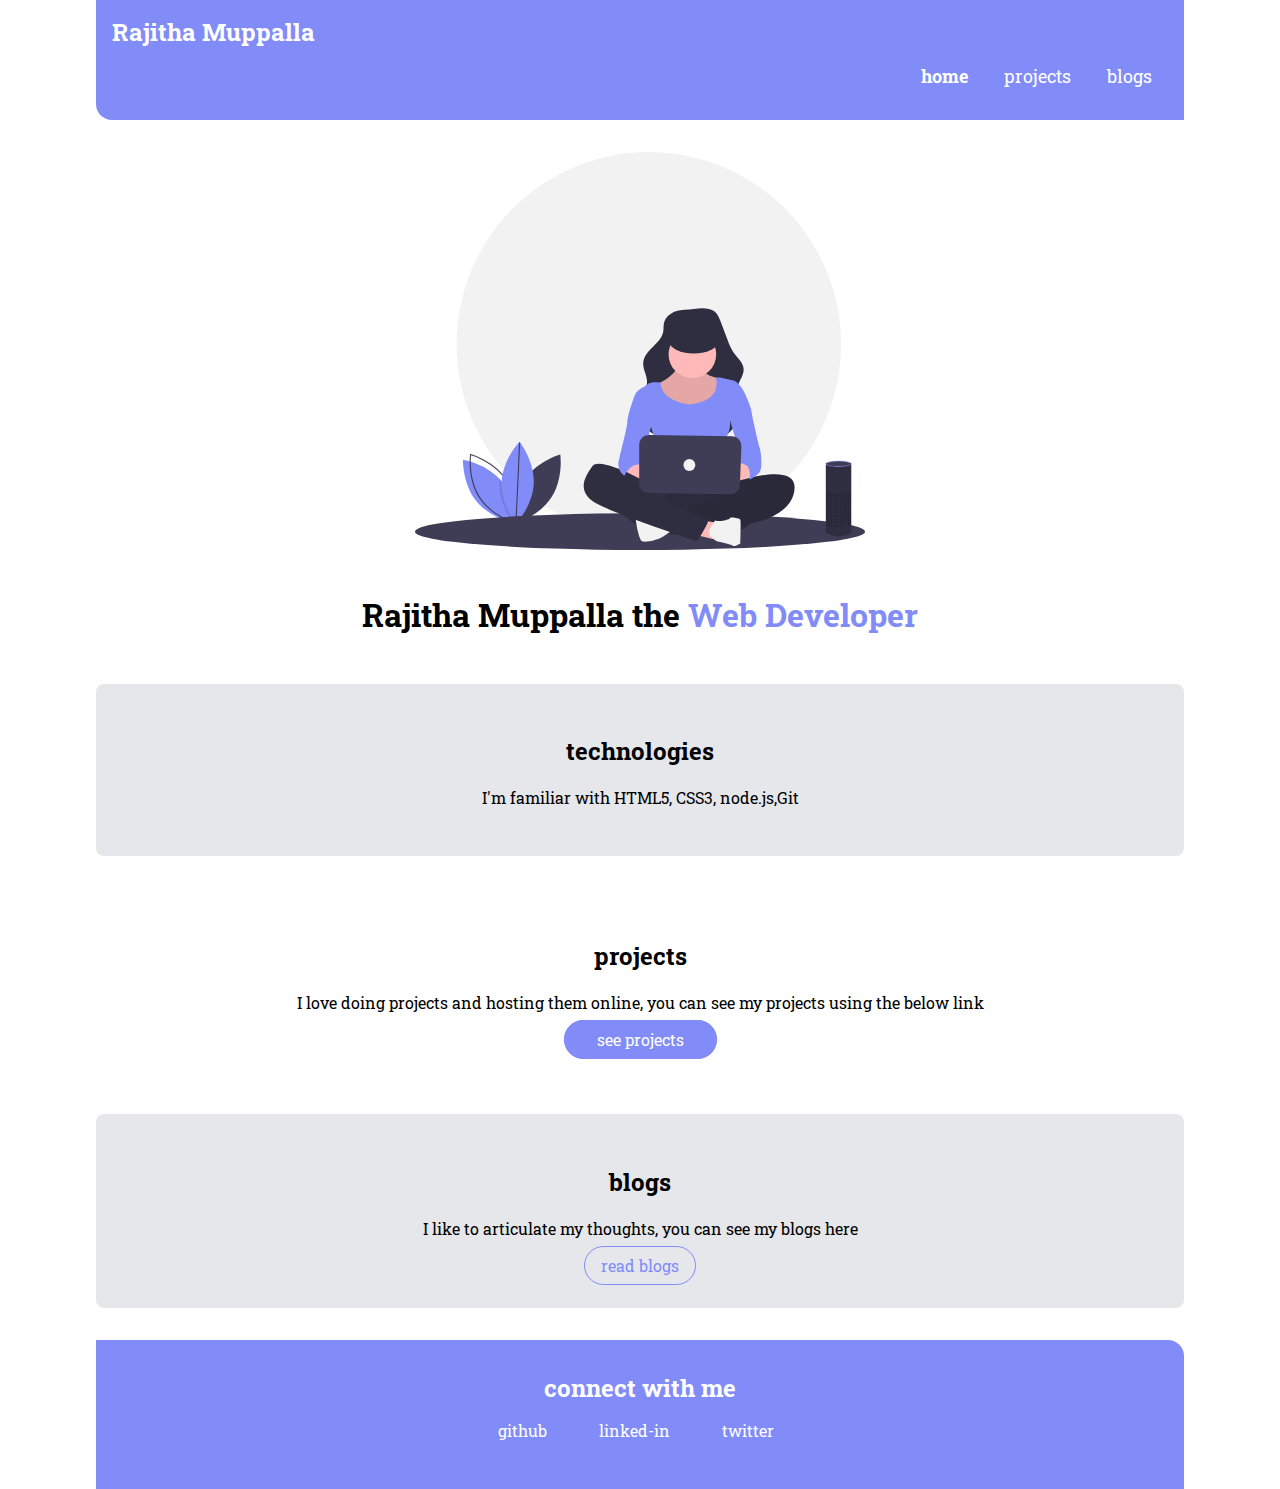
==== index.html @ aafe9238 "added new blog" ====
<!DOCTYPE html>
<html lang="en">
<head>
    <meta charset="UTF-8">
    <meta http-equiv="X-UA-Compatible" content="IE=edge">
    <meta name="viewport" content="width=device-width, initial-scale=1.0">
    <title>Document</title>
    <link href="style.css" rel="stylesheet">
</head>
<body>
<nav class="navigation container"> 
  <div class="brand">Rajitha Muppalla</div>
  <ul  class="nav-right">
      <li class="inline margin active-link"><a class="nav-links" href=index.html>home</a></li>
      <li class="inline margin"><a class="nav-links" href=projects.html>projects</a></li>
      <li class="inline margin"><a class="nav-links" href=blogs.html>blogs</a></li>
  </ul>  
</nav>
<header>
    <img  class="image" src="/lib/images/image.svg"/>
    <h2 class="header">Rajitha Muppalla the <span style="color:var(--primary-color)">Web Developer</span></h2>
</header>
<section class="greysection">
    <h2 class="heading">technologies</h2>
    <p>I'm familiar with HTML5, CSS3, node.js,Git</p>

</section>

<section class="section">
    <h2>projects</h2>
    <p class>I love doing projects and hosting them online, you can see my projects using the below link </p>
    <a class="link" href="projects.html">see projects</a>
    </section>
    <section class="greysection">
        <h2>blogs</h2>
        <p>I like to articulate my thoughts, you can see my blogs here</p>
        <a class="blog-link" href="blogs.html">read blogs</a>
    </section>
    <footer class="footer">
        <div class="footer-header">connect with me</div>
        <ul class="social">
            <li class="inline social-links"><a class="git" href="https://github.com/Rajitha04">github</a></li>
            <li class="inline social-links"><a class="git" href="https://github.com/Rajitha04">linked-in</a></li>
            <li class="inline social-links"><a class="git" href="https://github.com/Rajitha04">twitter</a></li>
            
        </ul>
        
        </footer>
</body>
</html>
---- style.css ----
@import url('https://fonts.googleapis.com/css2?family=Roboto+Slab&display=swap');
body{
    font-family: 'Roboto Slab', 
    serif;
    max-width: 85%;
    margin: 0px auto;
}
:root{
    --primary-color:
    
#818CF8;
    --grey-color:
    #E5E7EB;
    --heading-color:#6B7280;
}
.active-link{
    font-weight:bolder;
    font-size: x-large;
}
.blog-link{
    
        color:var(--primary-color);
        width:max-content;
        box-sizing:border-box;
        border:1px solid var(--primary-color);
        padding:0.5rem 1rem;
        border-radius: 2rem;;
        text-decoration: none; 
     
     
}
.container{
    padding-left: 1rem;
    padding-right: 1rem;
}
.container-centre{
    max-width: 600px;;
    margin:auto;
}
.blog-header{
    text-align: center;
    font-size:xx-large;
    padding-top: 3rem;
}
 .date{
    text-align: center;
    font-size: medium;
    padding-top: 0rem;
    margin-top: 0rem;

}
.header{
    text-align:center;
    padding-top: 1rem;
    padding-bottom: 1rem;
    color: var(--header-color);
    font-size:xx-large;
}
.image{
    max-width: 450px;
    display: block;
    margin: auto;
    padding-top: 2rem;
}
.link-primary{
    text-decoration: none;
    padding:0.5rem 1rem 0.5rem 1rem;
    color:white;
    background-color:var(--primary-color);
    border-radius: 0.5rem;
    width: 1800px;
    
}

.link-secondary{
    text-decoration:none;
    border-radius: 0.5rem;
    color:var(--primary-color);
    padding:0.5rem 1rem 0.5rem 1rem;
    border: 1px solid var(--primary-color);
    width:max-content;
}
hr{
    margin: 2rem 0rem;
}

.non-bullet{
    list-style: none;
}
.inline{
    display: inline;
}
.margin{
    margin: 1rem;
    text-decoration: none;
    color: white;
    font-size: large;
}
.brand{
    font-size: x-large;
    font-weight: bold;
}
.navigation{
    background-color:var(--primary-color);
    color: white;
    padding: 1rem;
    border-bottom-left-radius: 1rem;
    margin: auto;
}
  .nav-links{
    text-decoration: none;
    color: white;

  }  

.nav-right{
    text-align: right;
}
.section{
    text-align: center;
    padding: 2rem;
    margin: 2rem 0rem;
    color: black;
    border-radius: 0.5rem;
}
.greysection{
    background-color:var(--grey-color);
    color: black;
    text-align: center;
    padding: 2rem;
    margin: 2rem 0rem;
    border-radius: 0.5rem;
}
.footer{
    background-color:var(--primary-color);
    text-align: center;
    padding:2rem 1rem;
    color:white;
    border-top-right-radius: 1rem;
border:2rem 2rem;

}
.text{
    padding-bottom: 1.5rem;
}
.para{
    display: block;
    margin-block-start: 1rem;
    margin-block-end: 1rem;
    margin-inline-start: 0px;
    margin-inline-end: 0px;
    padding-bottom: 1.5rem;
}
.body{
    background-color: black;
    color:white;
}
.link{
   color:white;
   box-sizing:border-box;
   border:1px solid var(--primary-color);
   width:max-content;
   border-radius: 2rem;
   padding:0.5rem 2rem;
   text-decoration: none;  
   background-color: var(--primary-color);
}
.footer-header{
    font-size: x-large;
    font-weight: bold;
}
.git{
    text-decoration: none;
    color: white;
}
.social-links{
    padding-right: 3rem;
    text-align: center;
    font-weight: large;
    font-size: bold;
    
}
.chai{
    display: block;
    background-color: orangered;
    color: white;
    text-align: center;
    padding:1rem 1rem;
    border-top-left-radius: 2rem;
    border-bottom-right-radius: 0.5rem;
    font-weight: bold;
    font-size: x-large;
}
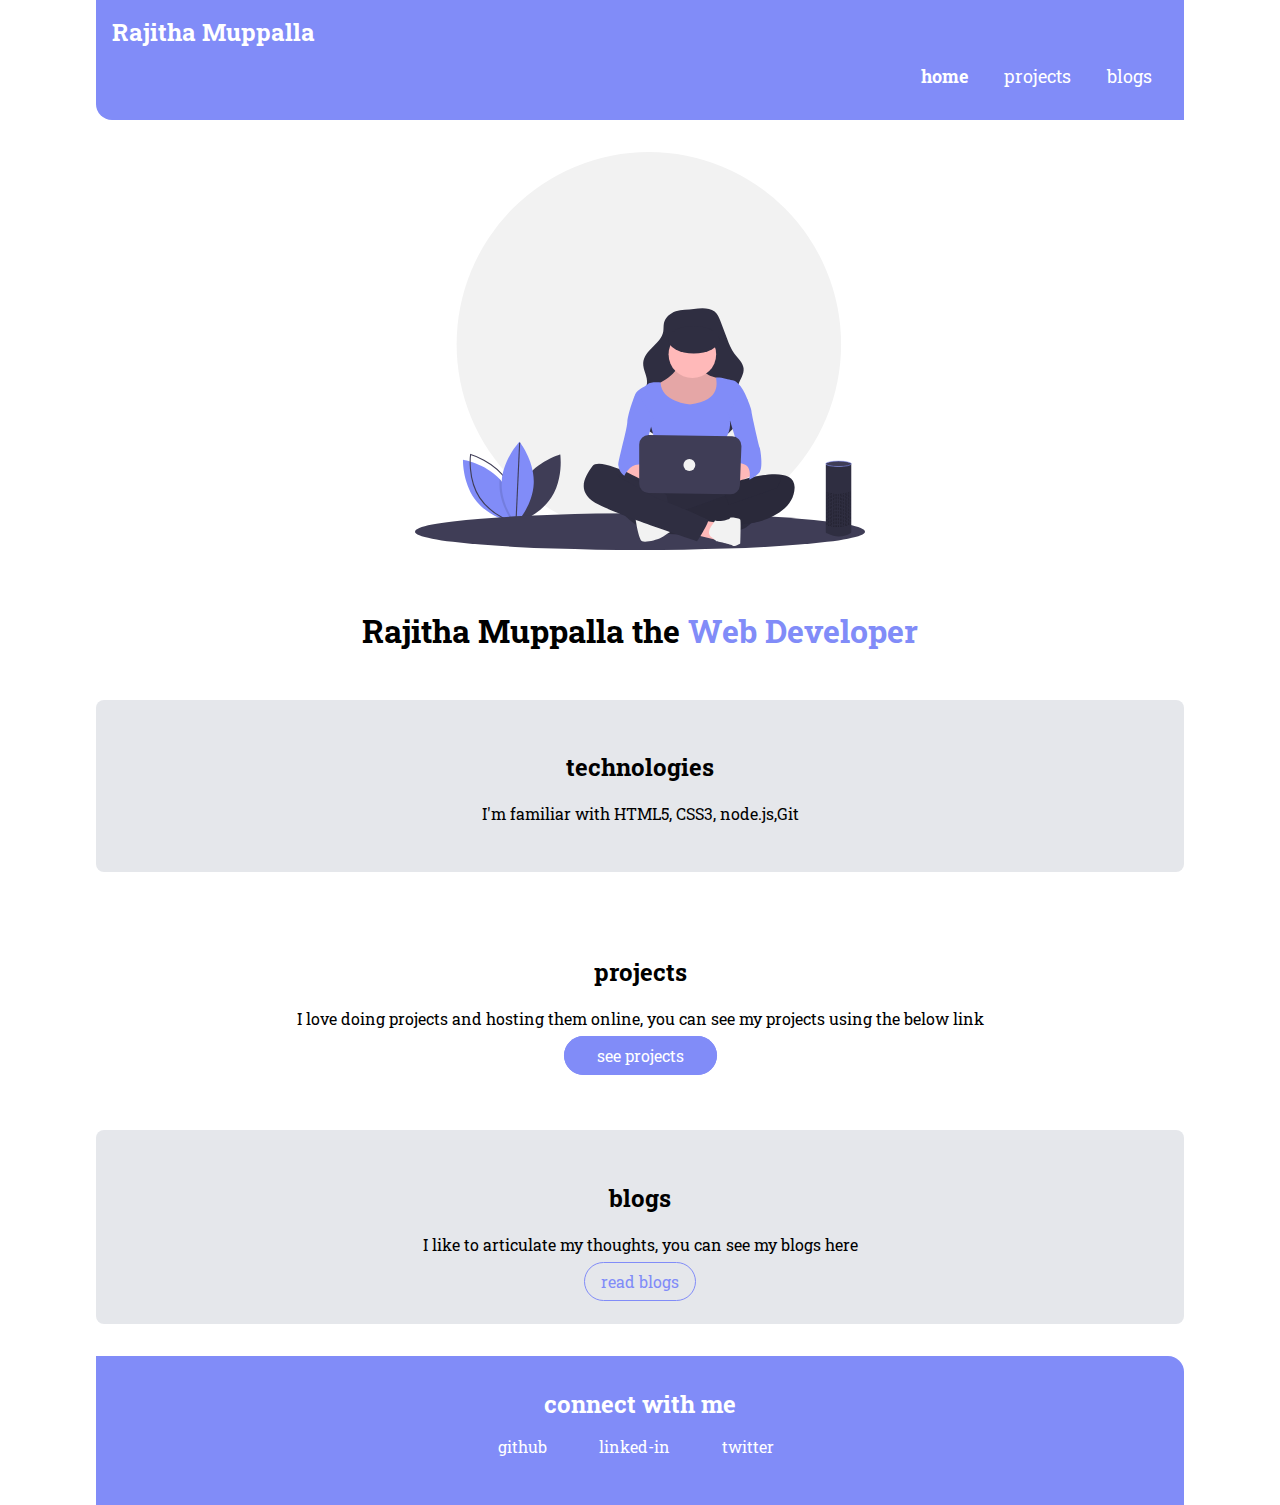
==== commit 2345640e: "alignment" ====
--- a/index.html
+++ b/index.html
@@ -7,7 +7,7 @@
     <title>Document</title>
     <link href="style.css" rel="stylesheet">
 </head>
-<body>
+<body class="body1">
 <nav class="navigation container"> 
   <div class="brand">Rajitha Muppalla</div>
   <ul  class="nav-right">
--- a/style.css
+++ b/style.css
@@ -61,6 +61,7 @@
     display: block;
     margin: auto;
     padding-top: 2rem;
+    padding-bottom: 1rem;
 }
 .link-primary{
     text-decoration: none;
@@ -190,4 +191,12 @@
     border-bottom-right-radius: 0.5rem;
     font-weight: bold;
     font-size: x-large;
+}
+.weight{
+    font-size: xxx-large;
+}
+.body1{
+    margin:auto;
+    
+
 }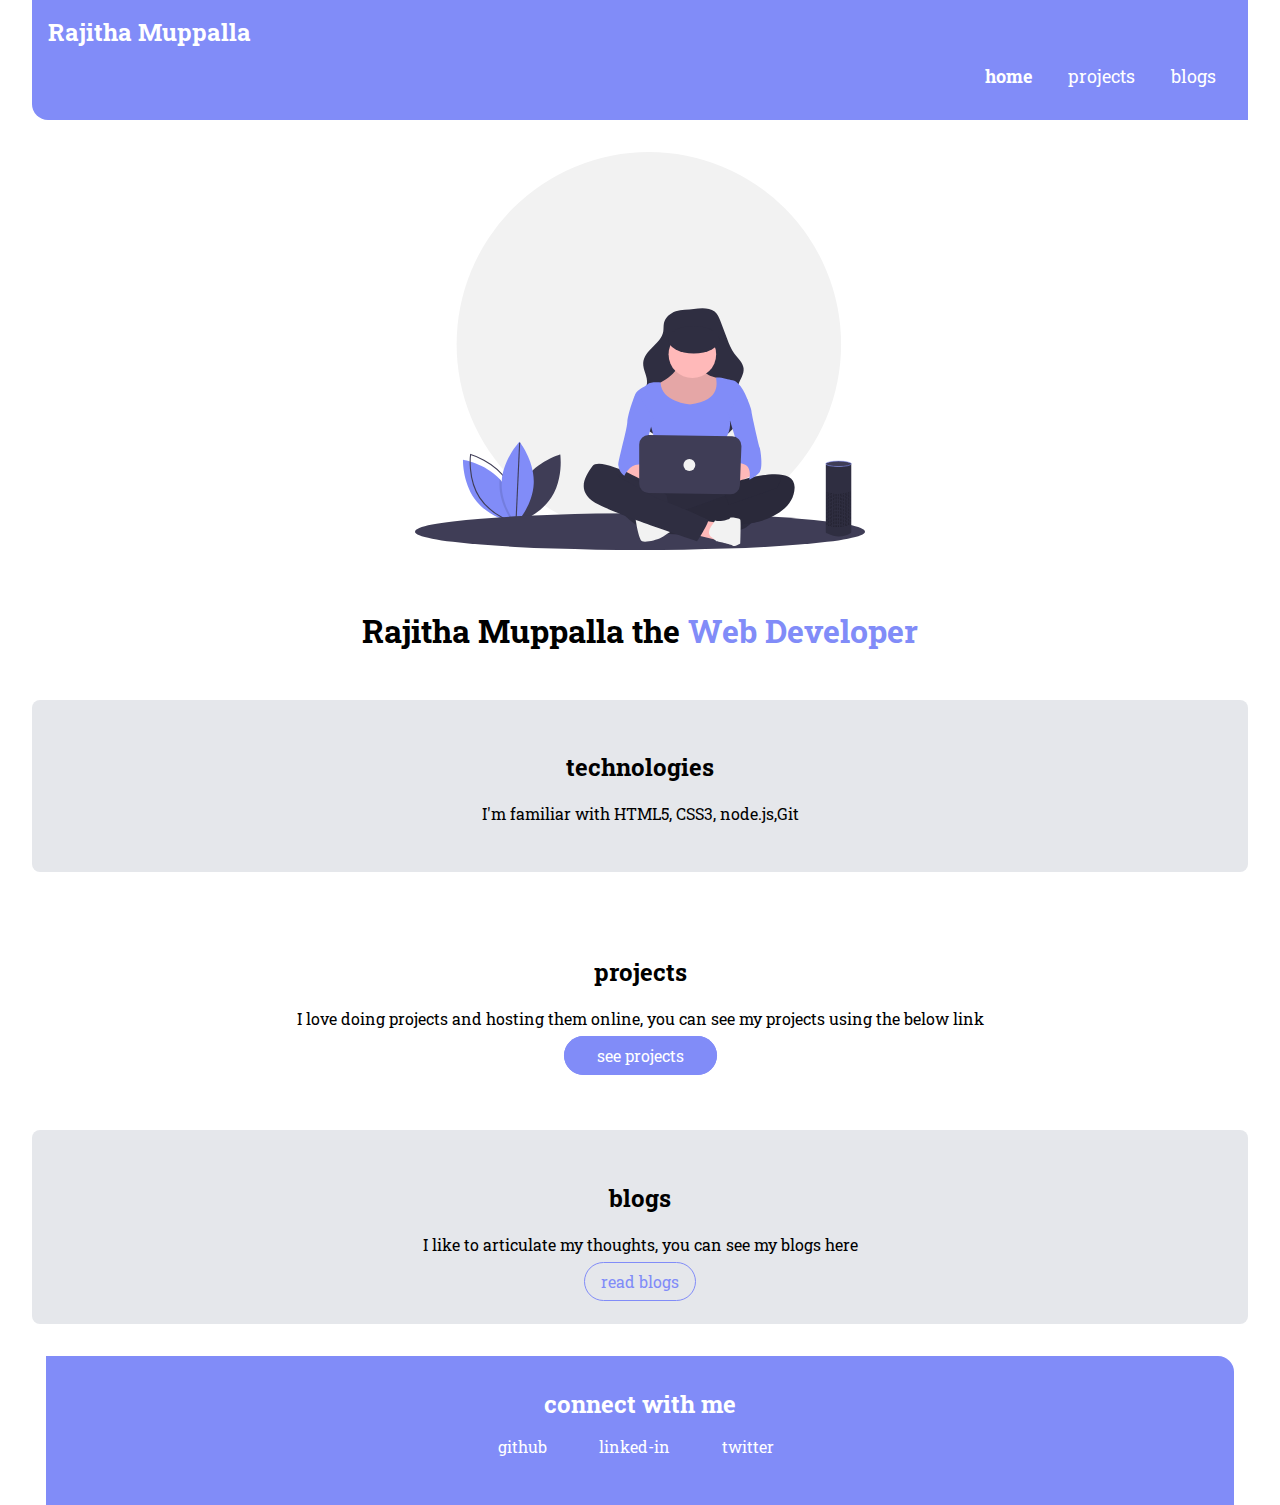
==== commit b0283e44: "alignment" ====
--- a/index.html
+++ b/index.html
@@ -36,7 +36,7 @@
         <p>I like to articulate my thoughts, you can see my blogs here</p>
         <a class="blog-link" href="blogs.html">read blogs</a>
     </section>
-    <footer class="footer">
+    <footer class="footer body1">
         <div class="footer-header">connect with me</div>
         <ul class="social">
             <li class="inline social-links"><a class="git" href="https://github.com/Rajitha04">github</a></li>
--- a/style.css
+++ b/style.css
@@ -196,7 +196,7 @@
     font-size: xxx-large;
 }
 .body1{
-    margin:auto;
-    
+    margin: 0px auto;
+    max-width: 95%;
 
 }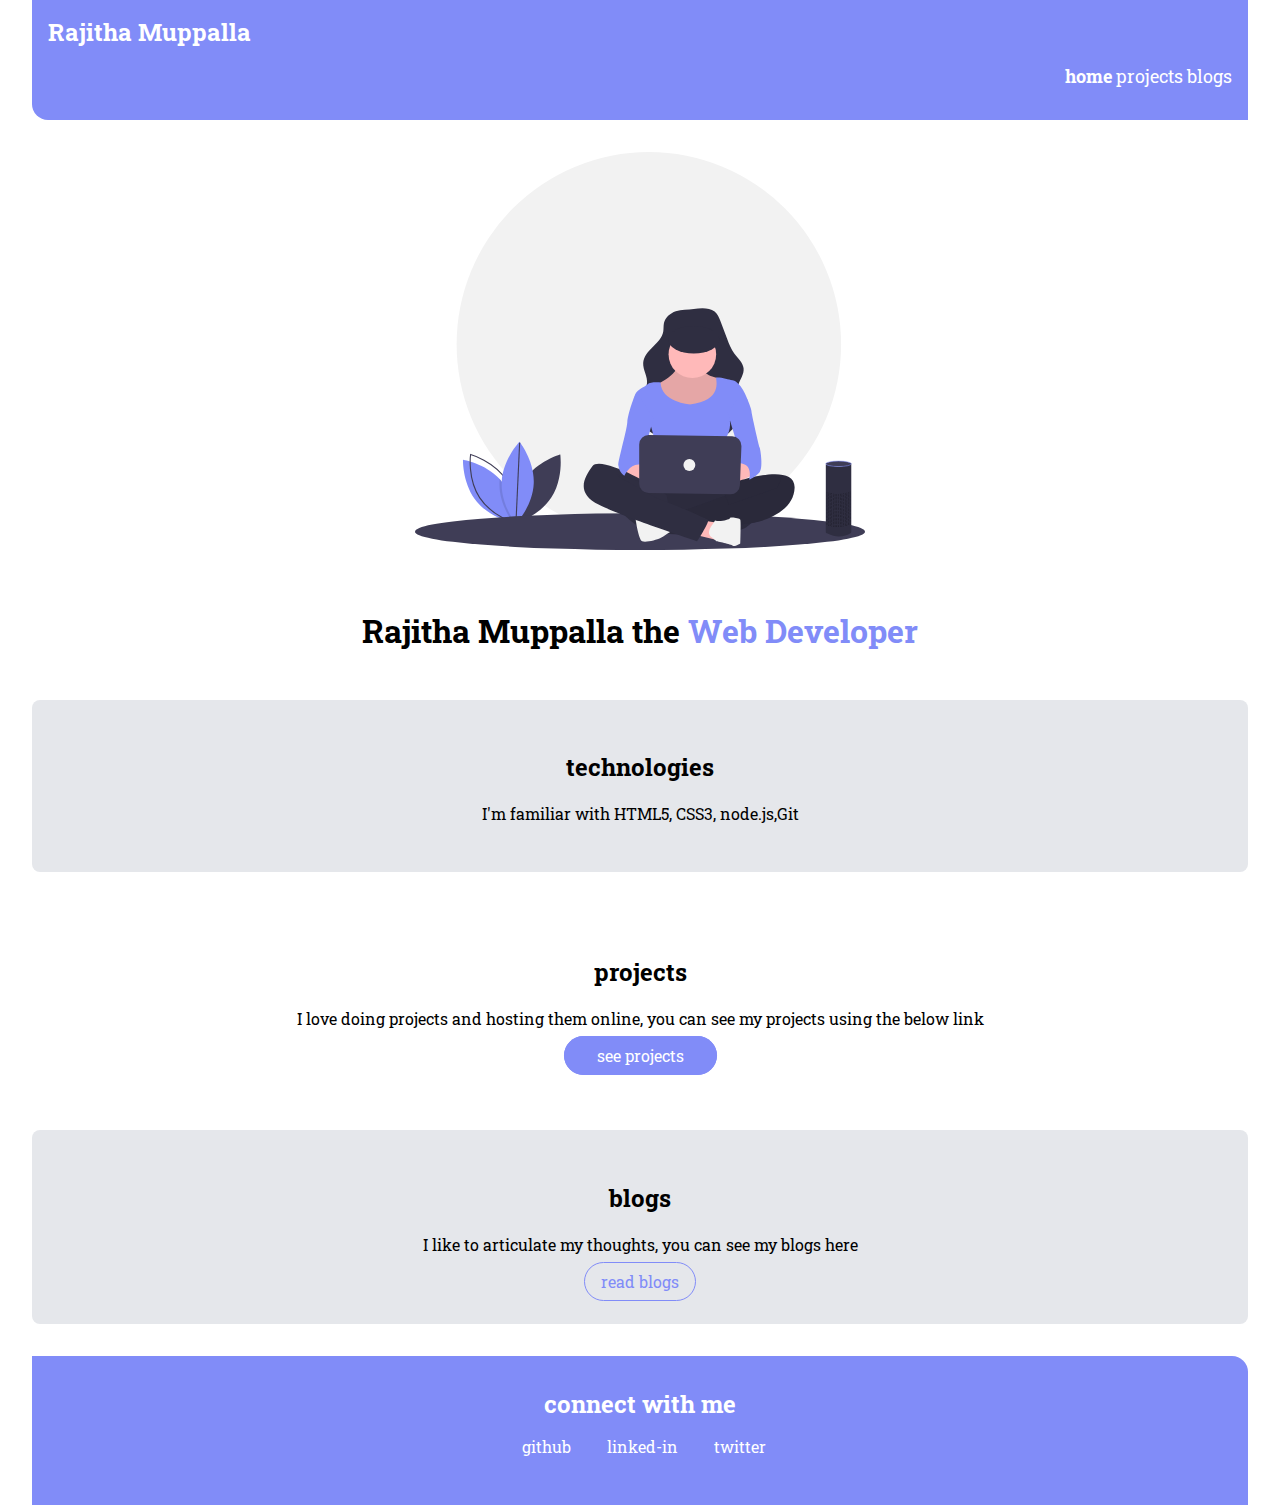
==== commit af9328d5: "ab" ====
--- a/index.html
+++ b/index.html
@@ -36,7 +36,7 @@
         <p>I like to articulate my thoughts, you can see my blogs here</p>
         <a class="blog-link" href="blogs.html">read blogs</a>
     </section>
-    <footer class="footer body1">
+    <footer class="footer">
         <div class="footer-header">connect with me</div>
         <ul class="social">
             <li class="inline social-links"><a class="git" href="https://github.com/Rajitha04">github</a></li>
--- a/style.css
+++ b/style.css
@@ -92,7 +92,7 @@
     display: inline;
 }
 .margin{
-    margin: 1rem;
+    margin:auto;
     text-decoration: none;
     color: white;
     font-size: large;
@@ -175,7 +175,7 @@
     color: white;
 }
 .social-links{
-    padding-right: 3rem;
+    padding-right: 2rem;
     text-align: center;
     font-weight: large;
     font-size: bold;
@@ -199,4 +199,5 @@
     margin: 0px auto;
     max-width: 95%;
 
+
 }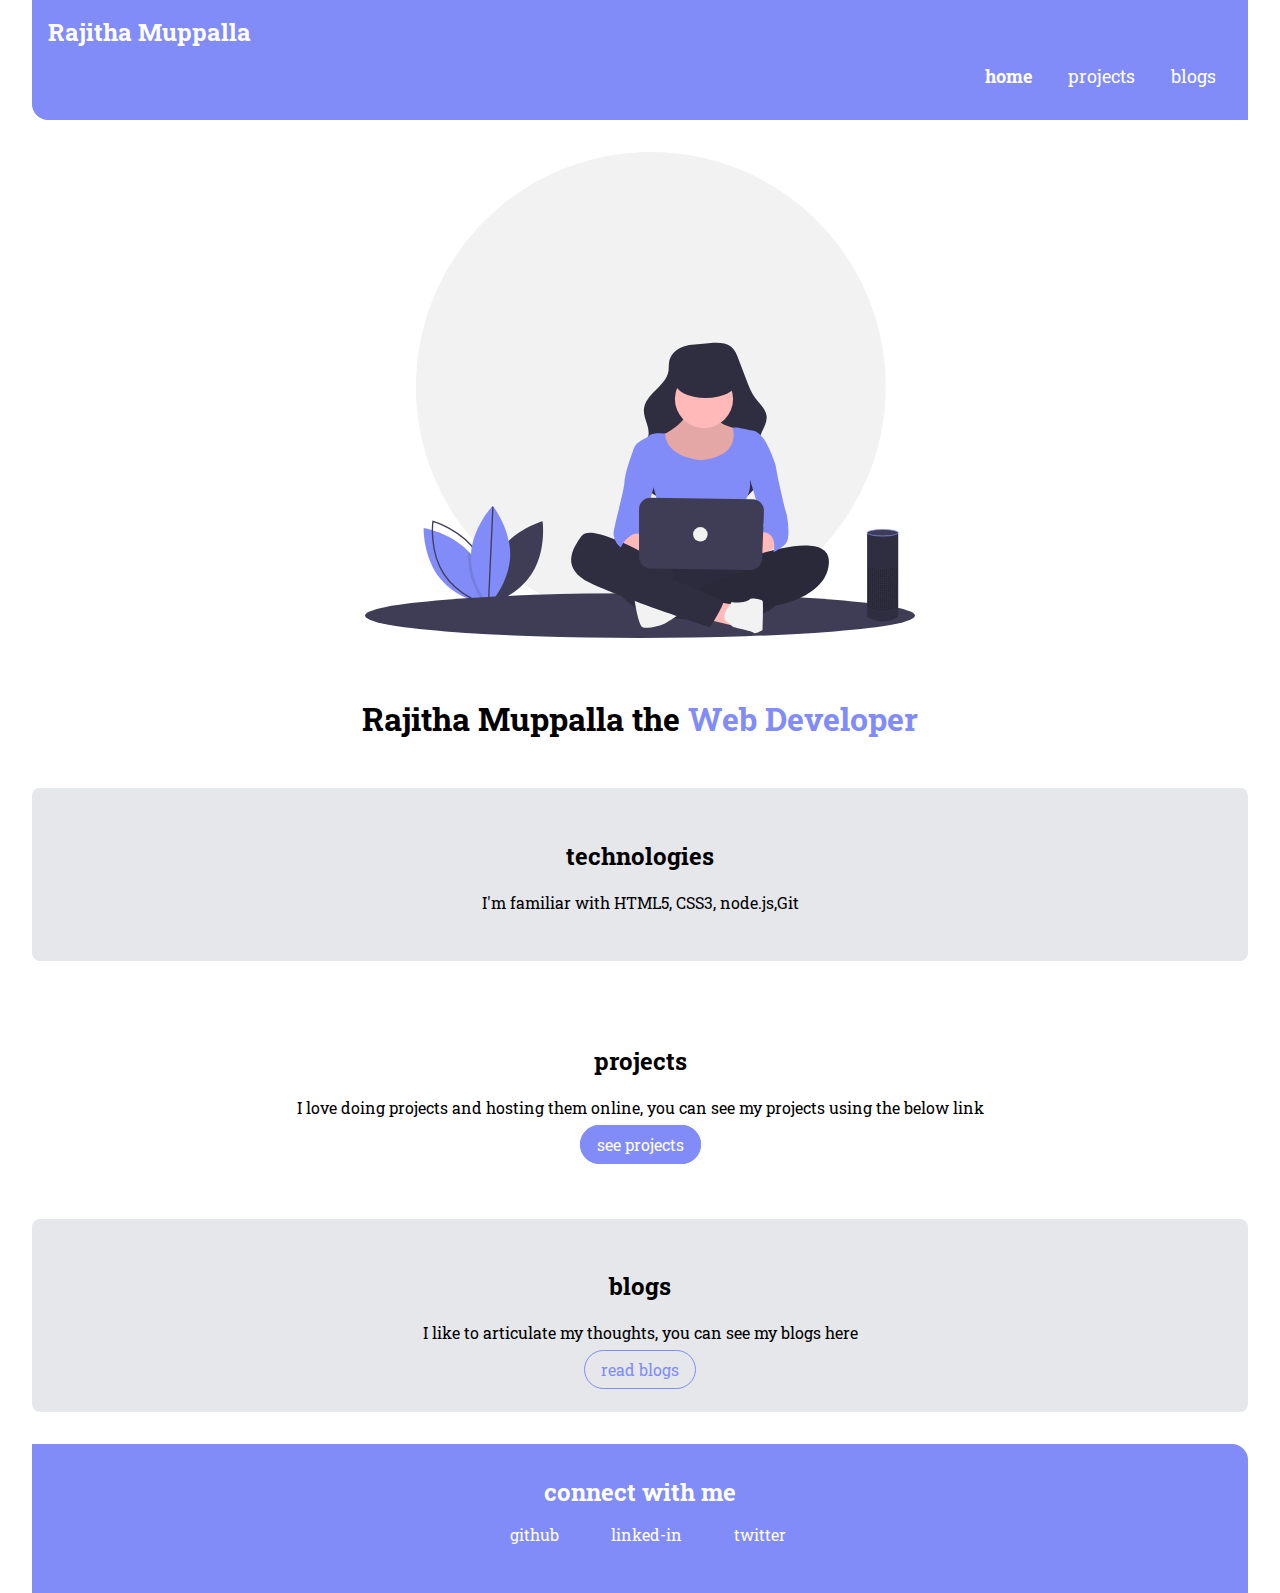
==== commit b6f9c981: "styling" ====
--- a/index.html
+++ b/index.html
@@ -38,7 +38,7 @@
     </section>
     <footer class="footer">
         <div class="footer-header">connect with me</div>
-        <ul class="social">
+        <ul>
             <li class="inline social-links"><a class="git" href="https://github.com/Rajitha04">github</a></li>
             <li class="inline social-links"><a class="git" href="https://github.com/Rajitha04">linked-in</a></li>
             <li class="inline social-links"><a class="git" href="https://github.com/Rajitha04">twitter</a></li>
--- a/style.css
+++ b/style.css
@@ -2,7 +2,7 @@
 body{
     font-family: 'Roboto Slab', 
     serif;
-    max-width: 85%;
+    max-width: 95%;
     margin: 0px auto;
 }
 :root{
@@ -20,7 +20,7 @@
 .blog-link{
     
         color:var(--primary-color);
-        width:max-content;
+        max-width: 0%;
         box-sizing:border-box;
         border:1px solid var(--primary-color);
         padding:0.5rem 1rem;
@@ -57,7 +57,8 @@
     font-size:xx-large;
 }
 .image{
-    max-width: 450px;
+    max-width:80%;
+    width:550px;
     display: block;
     margin: auto;
     padding-top: 2rem;
@@ -92,7 +93,7 @@
     display: inline;
 }
 .margin{
-    margin:auto;
+    margin:1rem;
     text-decoration: none;
     color: white;
     font-size: large;
@@ -160,26 +161,35 @@
    color:white;
    box-sizing:border-box;
    border:1px solid var(--primary-color);
-   width:max-content;
+   max-width: 85%;
    border-radius: 2rem;
-   padding:0.5rem 2rem;
+   padding:0.5rem 1rem;
    text-decoration: none;  
    background-color: var(--primary-color);
+
 }
 .footer-header{
     font-size: x-large;
-    font-weight: bold;
+    font-weight: bolder;
+    
 }
 .git{
     text-decoration: none;
     color: white;
 }
 .social-links{
-    padding-right: 2rem;
-    text-align: center;
-    font-weight: large;
+    text-align: center;
+    
+    padding:1rem;
+box-sizing: border-box;
+margin-left:1rem;
+    font-weight: x-large;
     font-size: bold;
     
+}
+.footer ul{
+    padding-inline-start: 0px;
+
 }
 .chai{
     display: block;
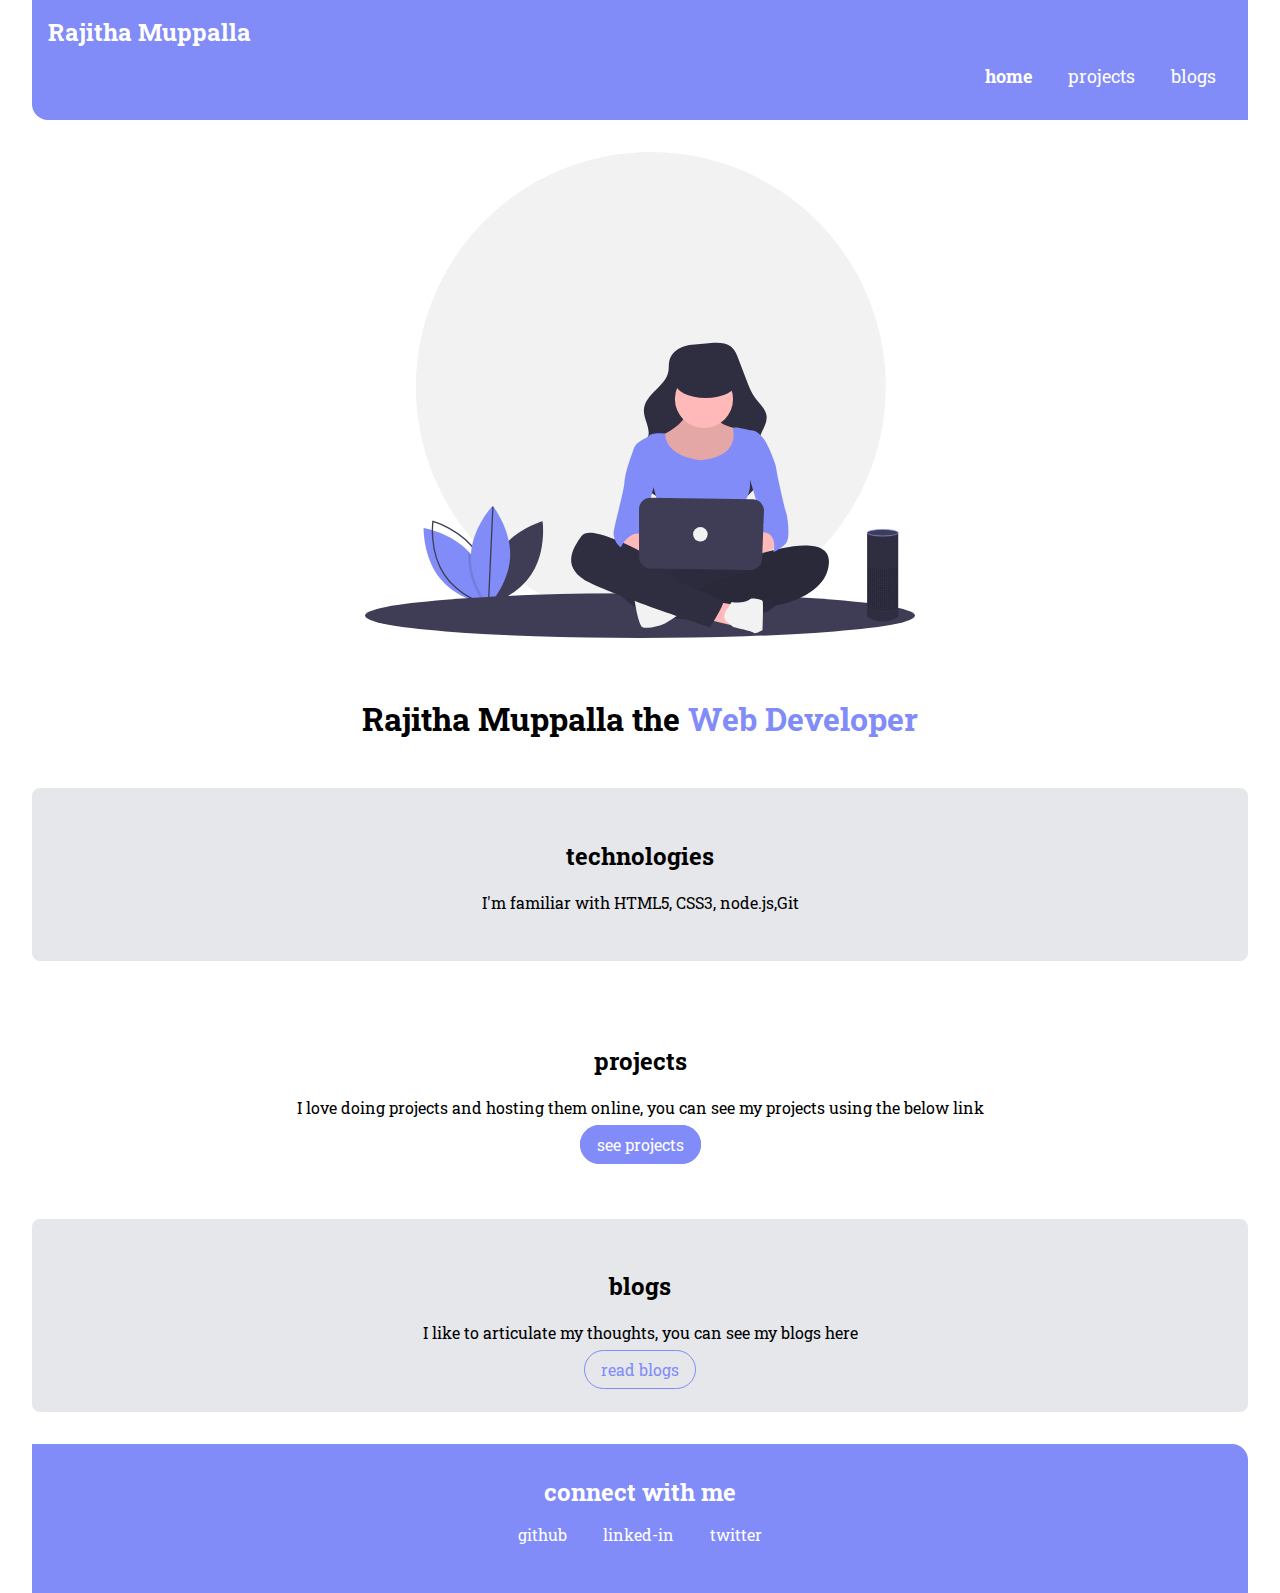
==== commit aa2192e1: "Update index.html" ====
--- a/index.html
+++ b/index.html
@@ -38,7 +38,7 @@
     </section>
     <footer class="footer">
         <div class="footer-header">connect with me</div>
-        <ul>
+        <ul class="social">
             <li class="inline social-links"><a class="git" href="https://github.com/Rajitha04">github</a></li>
             <li class="inline social-links"><a class="git" href="https://github.com/Rajitha04">linked-in</a></li>
             <li class="inline social-links"><a class="git" href="https://github.com/Rajitha04">twitter</a></li>
--- a/style.css
+++ b/style.css
@@ -182,7 +182,7 @@
     
     padding:1rem;
 box-sizing: border-box;
-margin-left:1rem;
+
     font-weight: x-large;
     font-size: bold;
     
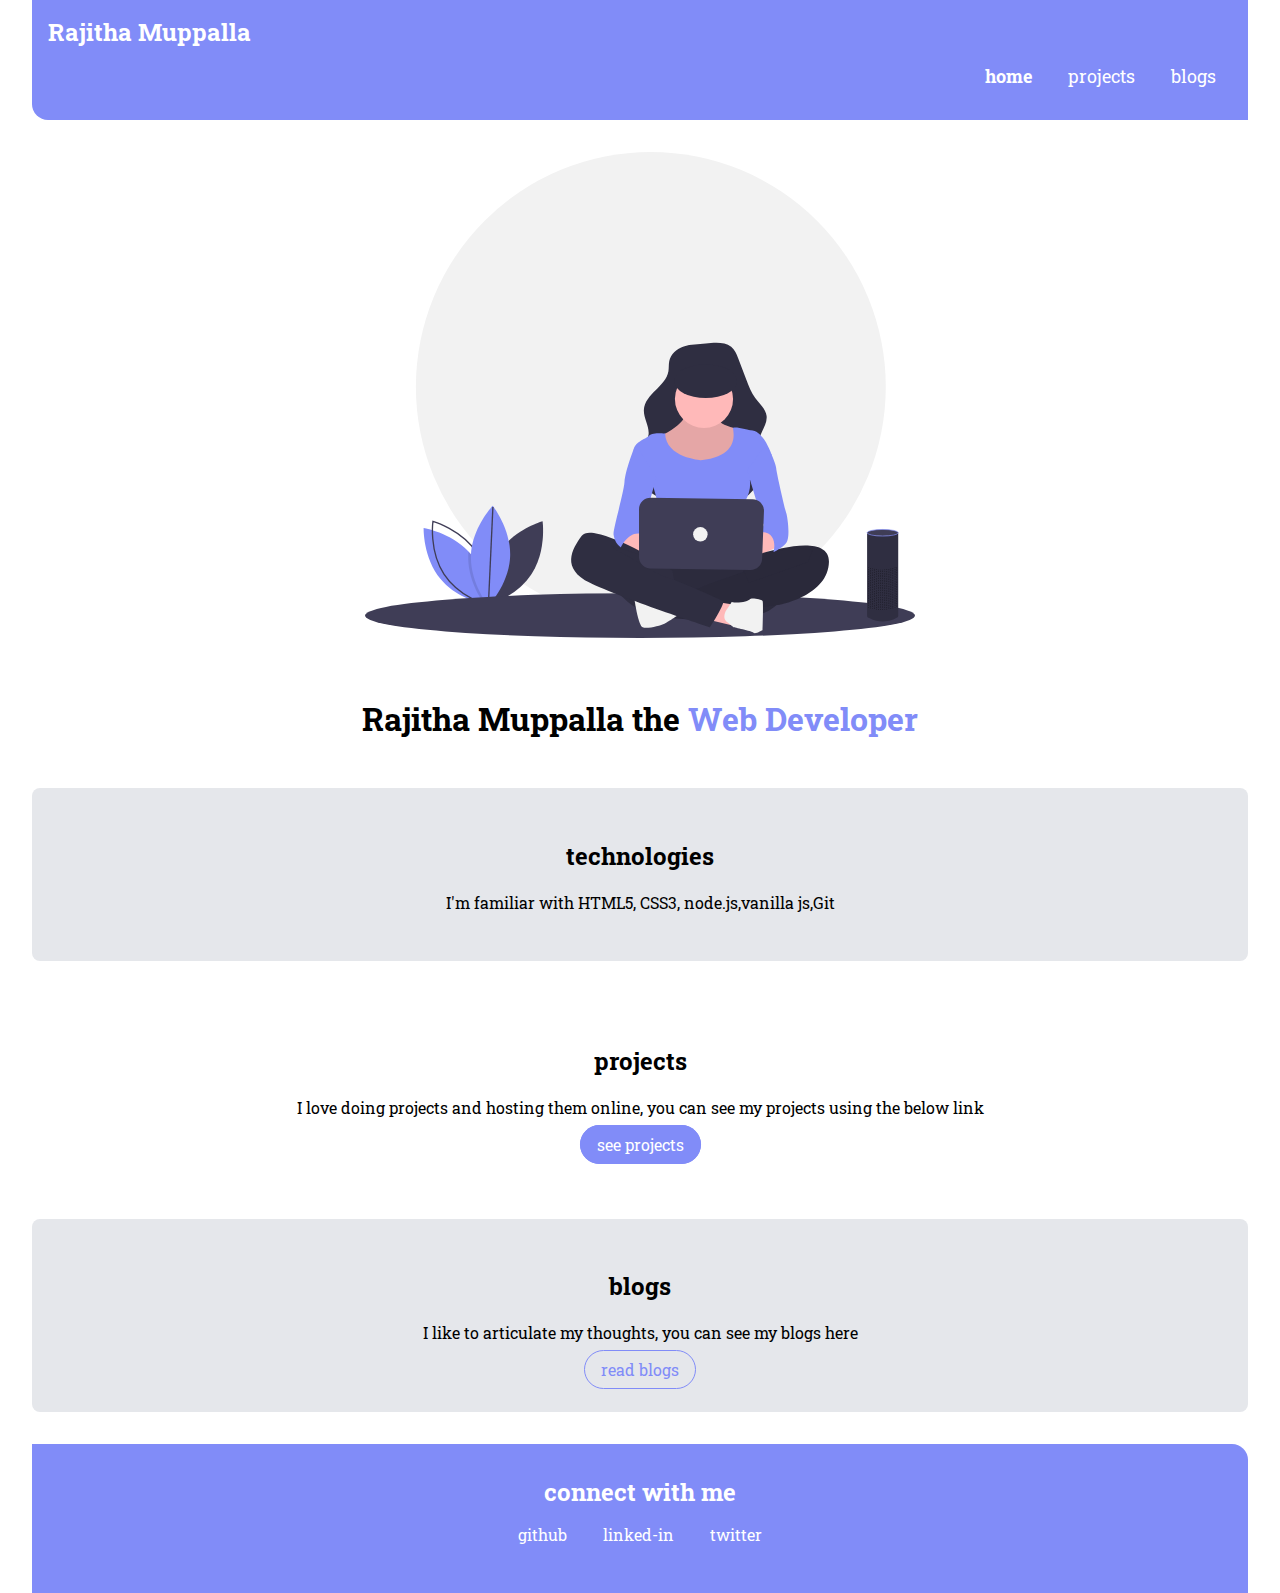
==== commit e61f475a: "Update index.html" ====
--- a/index.html
+++ b/index.html
@@ -22,7 +22,7 @@
 </header>
 <section class="greysection">
     <h2 class="heading">technologies</h2>
-    <p>I'm familiar with HTML5, CSS3, node.js,Git</p>
+    <p>I'm familiar with HTML5, CSS3, node.js,vanilla js,Git</p>
 
 </section>
 
@@ -40,8 +40,8 @@
         <div class="footer-header">connect with me</div>
         <ul class="social">
             <li class="inline social-links"><a class="git" href="https://github.com/Rajitha04">github</a></li>
-            <li class="inline social-links"><a class="git" href="https://github.com/Rajitha04">linked-in</a></li>
-            <li class="inline social-links"><a class="git" href="https://github.com/Rajitha04">twitter</a></li>
+            <li class="inline social-links"><a class="git" href="https://www.linkedin.com/in/rajitha-muppalla-008aa8185">linked-in</a></li>
+            <li class="inline social-links"><a class="git" href="https://twitter.com/Mpraji04">twitter</a></li>
             
         </ul>
         
